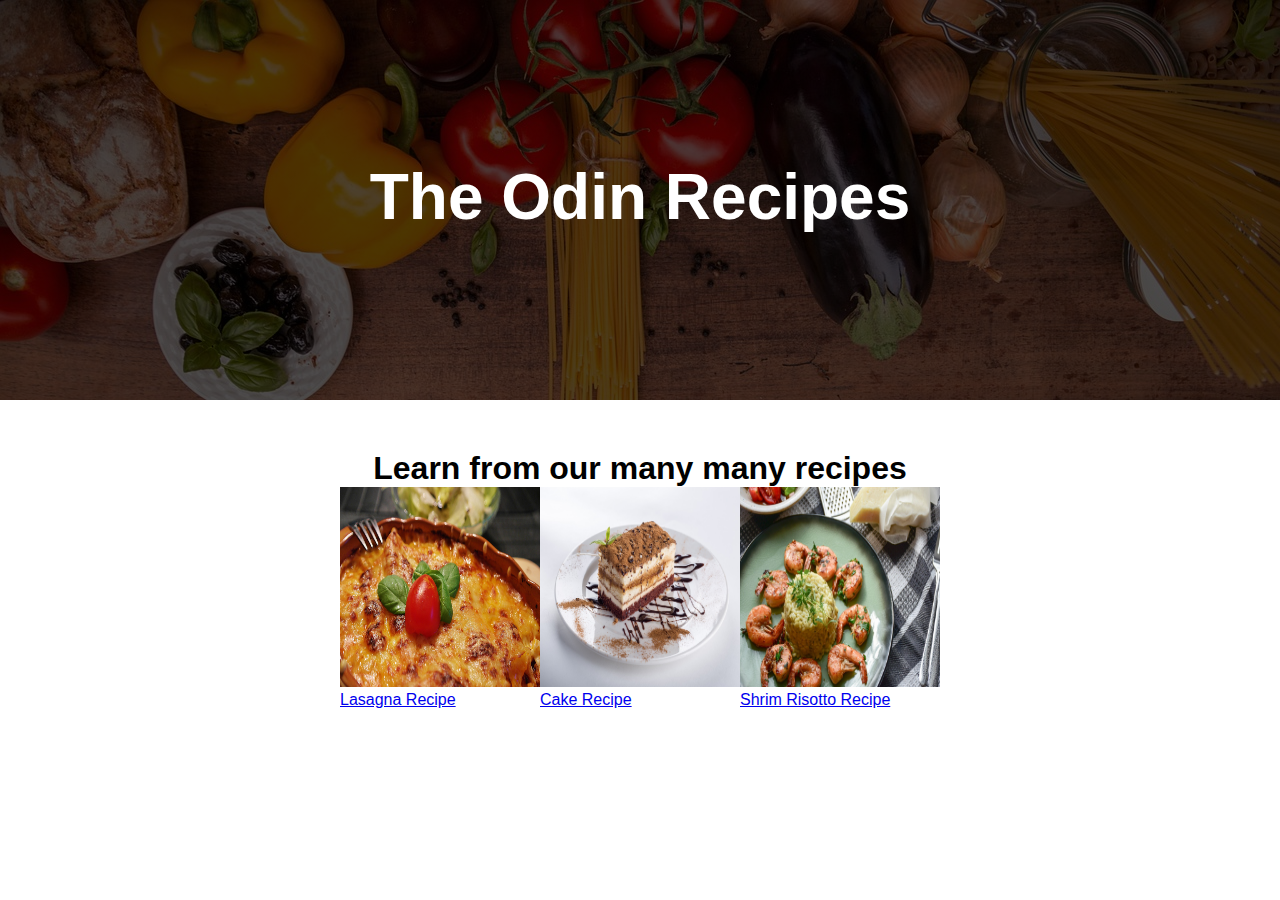
==== index.html @ a32f15b6 "add index.html and produce the header and incomplete links" ====
<!DOCTYPE html>
<html lang="en">
<head>
    <meta charset="UTF-8">
    <meta name="viewport" content="width=device-width, initial-scale=1.0">
    <title>Recipe Book</title>
    <style>
        * {
            margin: 0;
            padding: 0;
            font-family: Impact, Haettenschweiler, 'Arial Narrow Bold', sans-serif;
        }

        h1 {
            font-size: 4rem;
        }
        
        h2 {
            font-size: 2rem;
        }

        ul {
            list-style-type: none;
        }

        .header {
            position: relative;
            background: linear-gradient(rgba(0,0,0,0.7), rgba(0,0,0,0.7)), url(img/mediterranean-cuisine-2378758_1280.jpg);
            background-repeat: no-repeat;
            background-size: cover;
            height: 400px;
            color: #fff;
            text-align: center;
        }
        .nav {
            position: absolute;
            top: 0;
            bottom: 0;
            left: 0;
            right: 0;
            width: 550px;
            height: 80px;
            margin: auto auto;
        }

        .content {
            margin: 50px;
            display: flex;
            flex-direction: column;
            align-items: center;
        }

        ul {
            display: flex;
        }

        a img {
            width: 200px;
            height: 200px;
        }
    </style>
</head> 
<body>
    <div class="header">
        <div class="nav">
            <h1>The Odin Recipes</h1>
        </div>
    </div>
    <div class="content">
        <h2>Learn from our many many recipes</h2>
        <ul>
            <li>
                <a href="recipes/lasagna.html">
                    <img src="img/lasagna-1900529_1280.jpg" alt="Lasagna Dish">
                    <p>Lasagna Recipe</p>
                </a>
            </li>
            <li>
                <a href="recipes/cake.html">
                    <img src="img/cake-1971552_1280.jpg" alt="Lasagna Dish">
                    <p>Cake Recipe</p>
                </a>
            </li>
            <li>
                <a href="recipes/shrimp.html">
                    <img src="img/shrimp-8000534_1280.jpg" alt="Lasagna Dish">
                    <p>Shrim Risotto Recipe</p>
                </a>
            </li>
        </ul>
    </div>
</body>
</html>
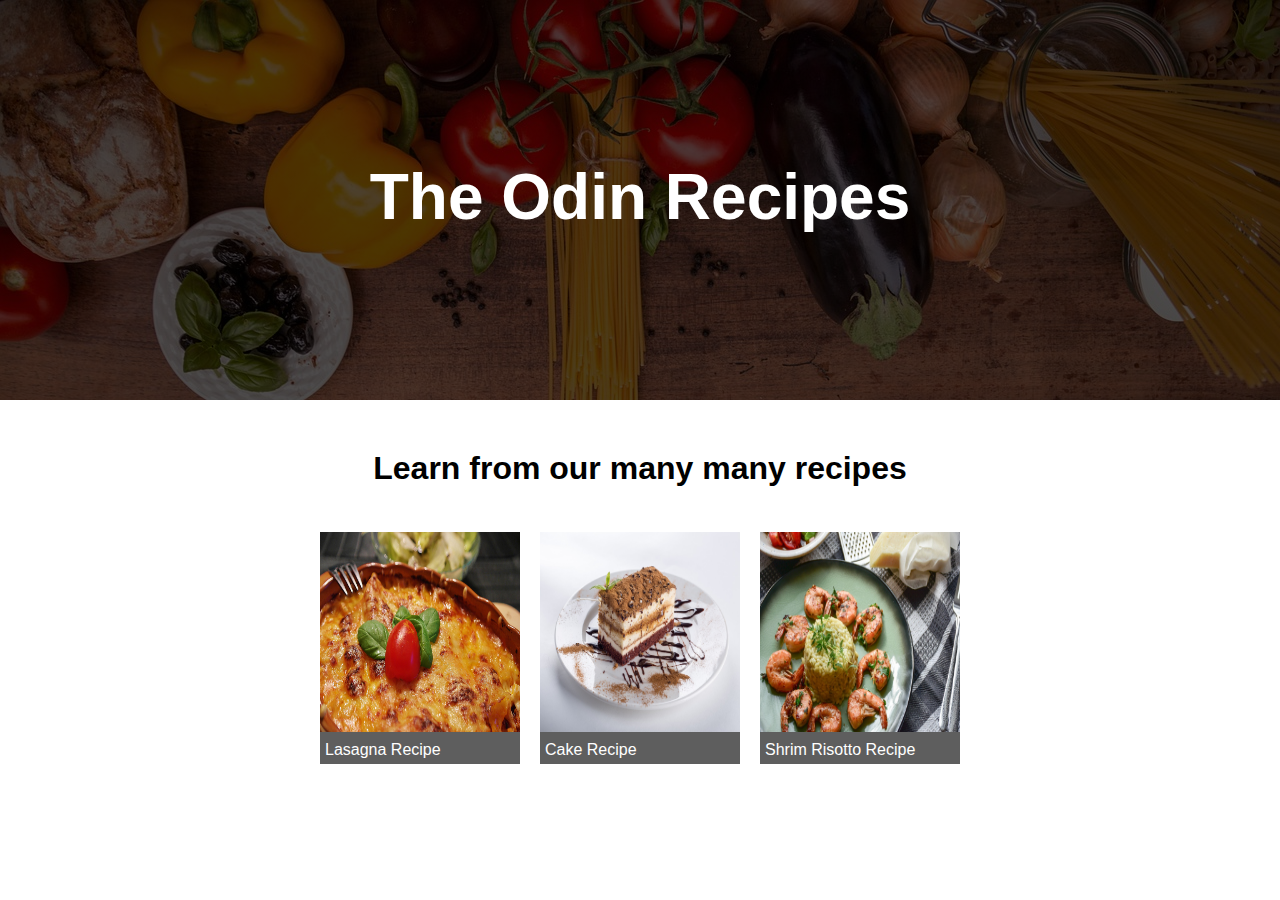
==== commit e8da9c4a: "complete links and styling" ====
--- a/index.html
+++ b/index.html
@@ -50,13 +50,33 @@
             align-items: center;
         }
 
+        .content h2 {
+            margin-bottom: 45px;
+        }
+
         ul {
             display: flex;
+            gap: 20px;
+        }
+
+        li {
+            background-color: #5e5e5e;
+            width: 200px;
+            height: fit-content;
+        }
+
+        a {
+            text-decoration: none;
+            color: #fff;
         }
 
         a img {
             width: 200px;
             height: 200px;
+        }
+
+        a p {
+            padding: 5px;
         }
     </style>
 </head> 
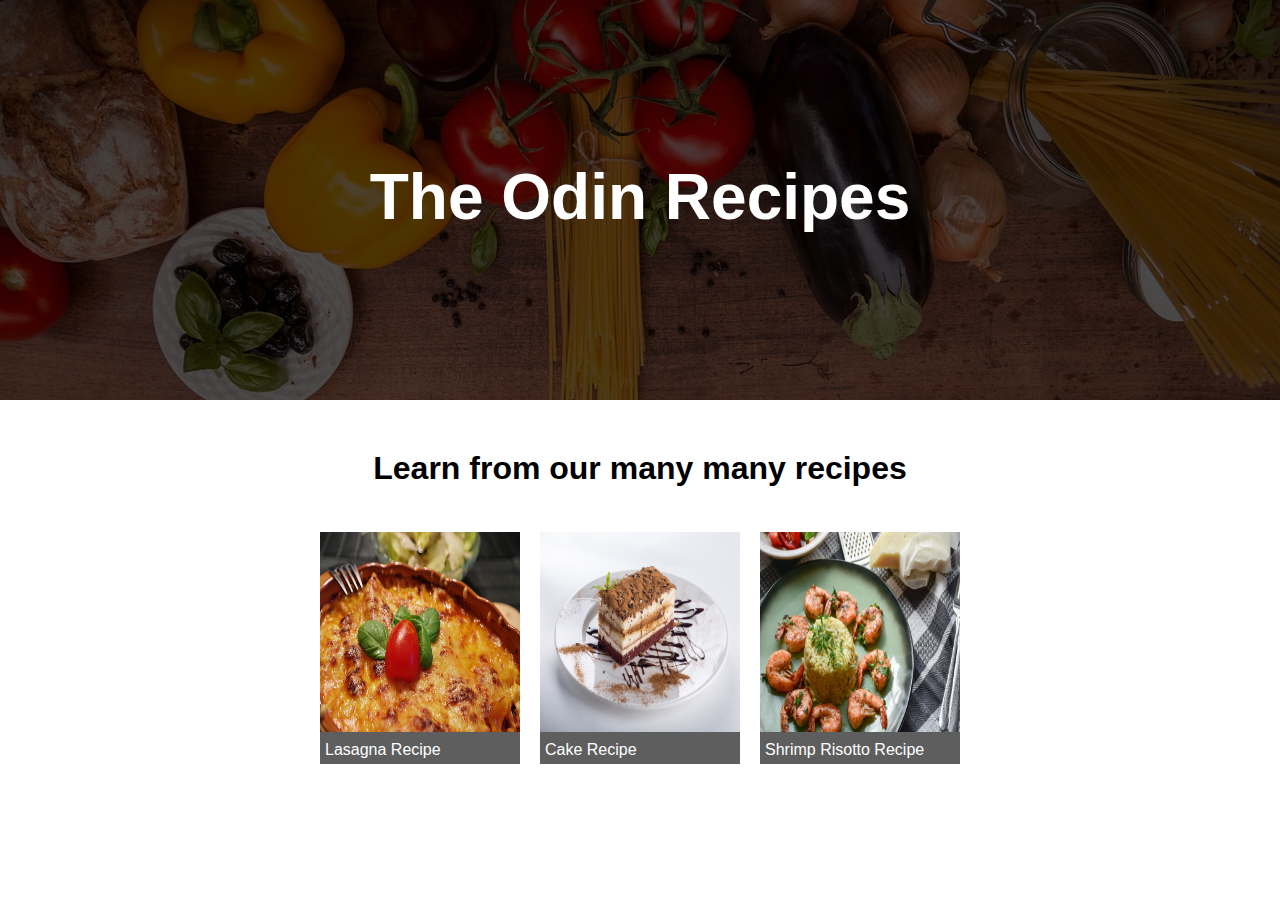
==== commit ed066762: "fix typos and refactor code" ====
--- a/index.html
+++ b/index.html
@@ -104,7 +104,7 @@
             <li>
                 <a href="recipes/shrimp.html">
                     <img src="img/shrimp-8000534_1280.jpg" alt="Lasagna Dish">
-                    <p>Shrim Risotto Recipe</p>
+                    <p>Shrimp Risotto Recipe</p>
                 </a>
             </li>
         </ul>
